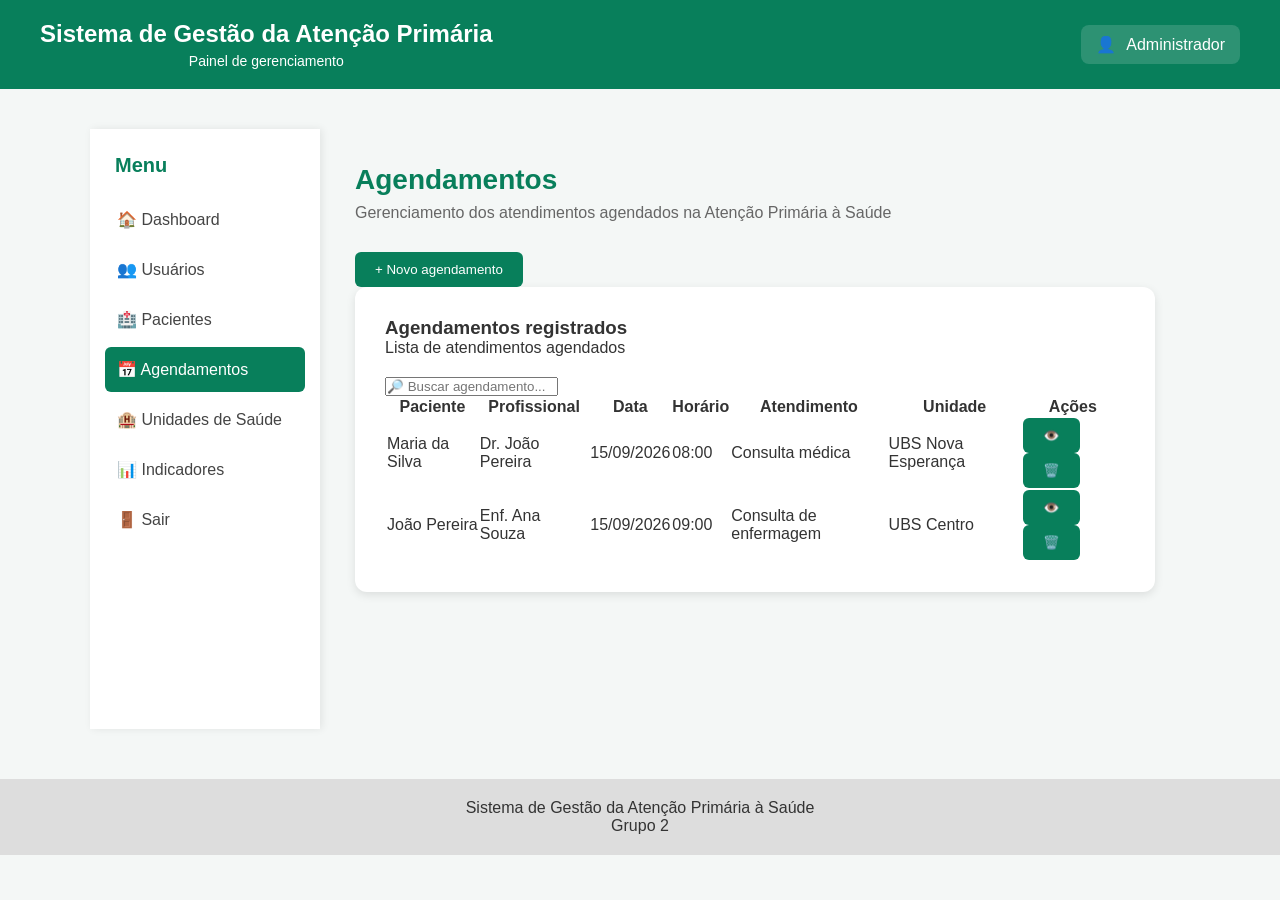
==== pages/agendamentos.html @ d15e2698 "Implementação das telas do sistema APS" ====
<!DOCTYPE html>
<html lang="pt-BR">

<head>

    <meta charset="UTF-8">

    <meta
        name="viewport"
        content="width=device-width, initial-scale=1.0"
    >

    <title>Agendamentos - Sistema de Gestão APS</title>

    <link
        rel="stylesheet"
        href="../css/style.css"
    >

</head>

<body class="pagina-dashboard">


    <!-- CABEÇALHO -->

    <header class="dashboard-header">

        <div>

            <h1>
                Sistema de Gestão da Atenção Primária
            </h1>

            <p>
                Painel de gerenciamento
            </p>

        </div>


        <div class="usuario-logado">

            <span>👤</span>

            <span>
                Administrador
            </span>

        </div>

    </header>



    <!-- ÁREA PRINCIPAL -->

    <main class="dashboard-container">


        <!-- MENU LATERAL -->

        <aside class="menu-lateral">

            <h2>
                Menu
            </h2>


            <a href="dashboard.html">
                🏠 Dashboard
            </a>


            <a href="usuarios.html">
                👥 Usuários
            </a>


            <a href="pacientes.html">
                🏥 Pacientes
            </a>


            <a
                href="agendamentos.html"
                class="menu-ativo"
            >
                📅 Agendamentos
            </a>


            <a href="unidades.html">
                🏨 Unidades de Saúde
            </a>


            <a href="indicadores.html">
                📊 Indicadores
            </a>


            <a href="../index.html">
                🚪 Sair
            </a>

        </aside>



        <!-- CONTEÚDO -->

        <section class="dashboard-content">


            <!-- TÍTULO -->

            <div class="dashboard-titulo">

                <h2>
                    Agendamentos
                </h2>

                <p>
                    Gerenciamento dos atendimentos
                    agendados na Atenção Primária à Saúde
                </p>

            </div>



            <!-- BOTÃO -->

            <div class="barra-acoes">

                <button
                    class="botao"
                    onclick="abrirFormularioAgendamento()"
                >
                    + Novo agendamento
                </button>

            </div>



            <!-- FORMULÁRIO -->

            <section
                id="formularioAgendamento"
                class="card formulario-paciente"
                style="display: none;"
            >

                <h3>
                    Novo agendamento
                </h3>


                <form id="formAgendamento">


                    <div class="form-grid">


                        <div class="campo">

                            <label for="pacienteAgendamento">
                                Paciente
                            </label>

                            <input
                                type="text"
                                id="pacienteAgendamento"
                                placeholder="Nome do paciente"
                                required
                            >

                        </div>


                        <div class="campo">

                            <label for="profissionalAgendamento">
                                Profissional
                            </label>

                            <input
                                type="text"
                                id="profissionalAgendamento"
                                placeholder="Nome do profissional"
                                required
                            >

                        </div>


                        <div class="campo">

                            <label for="dataAgendamento">
                                Data
                            </label>

                            <input
                                type="date"
                                id="dataAgendamento"
                                required
                            >

                        </div>


                        <div class="campo">

                            <label for="horaAgendamento">
                                Horário
                            </label>

                            <input
                                type="time"
                                id="horaAgendamento"
                                required
                            >

                        </div>


                        <div class="campo">

                            <label for="tipoAtendimento">
                                Tipo de atendimento
                            </label>

                            <select
                                id="tipoAtendimento"
                                required
                            >

                                <option value="">
                                    Selecione
                                </option>

                                <option value="Consulta médica">
                                    Consulta médica
                                </option>

                                <option value="Consulta de enfermagem">
                                    Consulta de enfermagem
                                </option>

                                <option value="Odontologia">
                                    Odontologia
                                </option>

                                <option value="Vacinação">
                                    Vacinação
                                </option>

                                <option value="Procedimento">
                                    Procedimento
                                </option>

                                <option value="Acompanhamento">
                                    Acompanhamento
                                </option>

                            </select>

                        </div>


                        <div class="campo">

                            <label for="unidadeAgendamento">
                                Unidade de saúde
                            </label>

                            <select
                                id="unidadeAgendamento"
                                required
                            >

                                <option value="">
                                    Selecione
                                </option>

                                <option value="UBS Nova Esperança">
                                    UBS Nova Esperança
                                </option>

                                <option value="UBS Centro">
                                    UBS Centro
                                </option>

                                <option value="UBS São José">
                                    UBS São José
                                </option>

                            </select>

                        </div>


                    </div>


                    <div class="form-acoes">


                        <button
                            type="submit"
                            class="botao"
                        >
                            Salvar agendamento
                        </button>


                        <button
                            type="button"
                            class="botao botao-secundario"
                            onclick="fecharFormularioAgendamento()"
                        >
                            Cancelar
                        </button>


                    </div>

                </form>

            </section>



            <!-- LISTA -->

            <section class="card tabela-container">


                <div class="tabela-cabecalho">


                    <div>

                        <h3>
                            Agendamentos registrados
                        </h3>

                        <p>
                            Lista de atendimentos agendados
                        </p>

                    </div>


                    <div>

                        <input
                            type="text"
                            id="buscarAgendamento"
                            class="campo-busca"
                            placeholder="🔎 Buscar agendamento..."
                            onkeyup="buscarAgendamento()"
                        >

                    </div>


                </div>



                <div class="tabela-scroll">


                    <table>


                        <thead>

                            <tr>

                                <th>
                                    Paciente
                                </th>

                                <th>
                                    Profissional
                                </th>

                                <th>
                                    Data
                                </th>

                                <th>
                                    Horário
                                </th>

                                <th>
                                    Atendimento
                                </th>

                                <th>
                                    Unidade
                                </th>

                                <th>
                                    Ações
                                </th>

                            </tr>

                        </thead>



                        <tbody id="listaAgendamentos">


                            <tr>

                                <td>
                                    Maria da Silva
                                </td>

                                <td>
                                    Dr. João Pereira
                                </td>

                                <td>
                                    15/09/2026
                                </td>

                                <td>
                                    08:00
                                </td>

                                <td>
                                    Consulta médica
                                </td>

                                <td>
                                    UBS Nova Esperança
                                </td>

                                <td>

                                    <button
                                        class="botao-acao"
                                        onclick="visualizarAgendamento('Maria da Silva')"
                                    >
                                        👁️
                                    </button>


                                    <button
                                        class="botao-acao botao-excluir"
                                        onclick="excluirAgendamento(this)"
                                    >
                                        🗑️
                                    </button>

                                </td>

                            </tr>



                            <tr>

                                <td>
                                    João Pereira
                                </td>

                                <td>
                                    Enf. Ana Souza
                                </td>

                                <td>
                                    15/09/2026
                                </td>

                                <td>
                                    09:00
                                </td>

                                <td>
                                    Consulta de enfermagem
                                </td>

                                <td>
                                    UBS Centro
                                </td>

                                <td>

                                    <button
                                        class="botao-acao"
                                        onclick="visualizarAgendamento('João Pereira')"
                                    >
                                        👁️
                                    </button>


                                    <button
                                        class="botao-acao botao-excluir"
                                        onclick="excluirAgendamento(this)"
                                    >
                                        🗑️
                                    </button>

                                </td>

                            </tr>


                        </tbody>

                    </table>

                </div>

            </section>


        </section>

    </main>



    <!-- RODAPÉ -->

    <footer class="rodape">

        <p>
            Sistema de Gestão da Atenção Primária à Saúde
        </p>

        <p>
            Grupo 2
        </p>

    </footer>



    <script src="../js/script.js"></script>

</body>

</html>
---- css/style.css ----
* {
    margin: 0;
    padding: 0;
    box-sizing: border-box;
}

body {
    font-family: Arial, sans-serif;
    background-color: #f4f7f6;
    color: #333;
}

header {
    background-color: #087f5b;
    color: white;
    text-align: center;
    padding: 35px 20px;
}

header h1 {
    margin-bottom: 10px;
}

main {
    width: 90%;
    max-width: 1100px;
    margin: 40px auto;
}

.menu {
    display: grid;
    grid-template-columns: repeat(2, 1fr);
    gap: 25px;
}

.card {
    background-color: white;
    padding: 30px;
    border-radius: 12px;
    box-shadow: 0 3px 10px rgba(0, 0, 0, 0.1);
}

.card h2 {
    color: #087f5b;
    margin-bottom: 15px;
}

.card p {
    margin-bottom: 20px;
}

button {
    background-color: #087f5b;
    color: white;
    border: none;
    padding: 10px 20px;
    border-radius: 6px;
    cursor: pointer;
}

button:hover {
    background-color: #056b4d;
}

footer {
    text-align: center;
    padding: 20px;
    margin-top: 50px;
    background-color: #ddd;
}

.pagina-login {
    min-height: 100vh;

    display: flex;

    align-items: center;

    justify-content: center;

    background-color: #f4f7f6;
}


.login-container {
    width: 100%;

    max-width: 450px;

    padding: 20px;
}


.login-card {
    background-color: white;

    padding: 40px;

    border-radius: 15px;

    box-shadow: 0 5px 20px rgba(0, 0, 0, 0.12);
}


.login-cabecalho {
    text-align: center;

    margin-bottom: 30px;
}


.login-icone {
    font-size: 50px;

    margin-bottom: 15px;
}


.login-cabecalho h1 {
    color: #087f5b;

    font-size: 25px;

    margin-bottom: 10px;
}


.login-cabecalho p {
    color: #666;

    font-size: 16px;
}


.campo {
    margin-bottom: 20px;
}


.campo label {
    display: block;

    margin-bottom: 8px;

    font-weight: bold;

    color: #333;
}


.campo input {
    width: 100%;

    padding: 12px;

    border: 1px solid #ccc;

    border-radius: 6px;

    font-size: 16px;

    outline: none;
}


.campo input:focus {
    border-color: #087f5b;
}


.botao-login {
    width: 100%;

    padding: 12px;

    border: none;

    border-radius: 6px;

    background-color: #087f5b;

    color: white;

    font-size: 16px;

    font-weight: bold;

    cursor: pointer;
}


.botao-login:hover {
    background-color: #056b4d;
}


.voltar {
    display: block;

    text-align: center;

    margin-top: 20px;

    color: #087f5b;

    text-decoration: none;
}


.voltar:hover {
    text-decoration: underline;
}

/* ============================= */
/* DASHBOARD                     */
/* ============================= */

.pagina-dashboard {
    min-height: 100vh;
    background-color: #f4f7f6;
}


/* CABEÇALHO DO DASHBOARD */

.dashboard-header {
    background-color: #087f5b;

    color: white;

    padding: 20px 40px;

    display: flex;

    align-items: center;

    justify-content: space-between;
}

.dashboard-header h1 {
    font-size: 24px;

    margin-bottom: 5px;
}

.dashboard-header p {
    font-size: 14px;
}

.usuario-logado {
    display: flex;

    align-items: center;

    gap: 10px;

    background-color: rgba(255, 255, 255, 0.15);

    padding: 10px 15px;

    border-radius: 8px;
}


/* ÁREA PRINCIPAL */

.dashboard-container {
    display: flex;

    min-height: 600px;
}


/* MENU LATERAL */

.menu-lateral {
    width: 230px;

    background-color: white;

    padding: 25px 15px;

    box-shadow: 2px 0 8px rgba(0, 0, 0, 0.08);
}

.menu-lateral h2 {
    color: #087f5b;

    font-size: 20px;

    margin-bottom: 20px;

    padding-left: 10px;
}

.menu-lateral a {
    display: block;

    text-decoration: none;

    color: #444;

    padding: 13px 12px;

    margin-bottom: 5px;

    border-radius: 6px;

    transition: 0.3s;
}

.menu-lateral a:hover {
    background-color: #e8f5f0;

    color: #087f5b;
}

.menu-lateral .menu-ativo {
    background-color: #087f5b;

    color: white;
}


/* CONTEÚDO */

.dashboard-content {
    flex: 1;

    padding: 35px;
}

.dashboard-titulo {
    margin-bottom: 30px;
}

.dashboard-titulo h2 {
    color: #087f5b;

    font-size: 28px;

    margin-bottom: 8px;
}

.dashboard-titulo p {
    color: #666;
}


/* CARDS */

.dashboard-cards {
    display: grid;

    grid-template-columns: repeat(4, 1fr);

    gap: 20px;

    margin-bottom: 40px;
}

.dashboard-card {
    background-color: white;

    padding: 22px;

    border-radius: 10px;

    display: flex;

    align-items: center;

    gap: 15px;

    box-shadow: 0 3px 10px rgba(0, 0, 0, 0.08);

    transition: 0.3s;
}

.dashboard-card:hover {
    transform: translateY(-3px);
}

.dashboard-card-icone {
    font-size: 35px;
}

.dashboard-card h3 {
    color: #087f5b;

    font-size: 16px;

    margin-bottom: 5px;
}

.dashboard-card strong {
    display: block;

    font-size: 28px;

    color: #333;

    margin-bottom: 4px;
}

.dashboard-card p {
    font-size: 12px;

    color: #777;
}


/* ACESSO RÁPIDO */

.acesso-rapido h2 {
    color: #087f5b;

    margin-bottom: 20px;
}

.acesso-grid {
    display: grid;

    grid-template-columns: repeat(4, 1fr);

    gap: 20px;
}

.acesso-card {
    background-color: white;

    text-decoration: none;

    color: #333;

    text-align: center;

    padding: 25px;

    border-radius: 10px;

    box-shadow: 0 3px 10px rgba(0, 0, 0, 0.08);

    transition: 0.3s;
}

.acesso-card:hover {
    transform: translateY(-4px);

    box-shadow: 0 5px 15px rgba(0, 0, 0, 0.12);
}

.acesso-card span {
    font-size: 35px;

    display: block;

    margin-bottom: 10px;
}

.acesso-card h3 {
    color: #087f5b;

    margin-bottom: 8px;
}

.acesso-card p {
    font-size: 14px;

    color: #777;
}


/* RESPONSIVIDADE */

@media (max-width: 1000px) {

    .dashboard-cards {
        grid-template-columns: repeat(2, 1fr);
    }

    .acesso-grid {
        grid-template-columns: repeat(2, 1fr);
    }

}


@media (max-width: 700px) {

    .dashboard-header {
        flex-direction: column;

        gap: 15px;

        text-align: center;
    }

    .dashboard-container {
        flex-direction: column;
    }

    .menu-lateral {
        width: 100%;
    }

    .dashboard-content {
        padding: 20px;
    }

    .dashboard-cards {
        grid-template-columns: 1fr;
    }

    .acesso-grid {
        grid-template-columns: 1fr;
    }

}
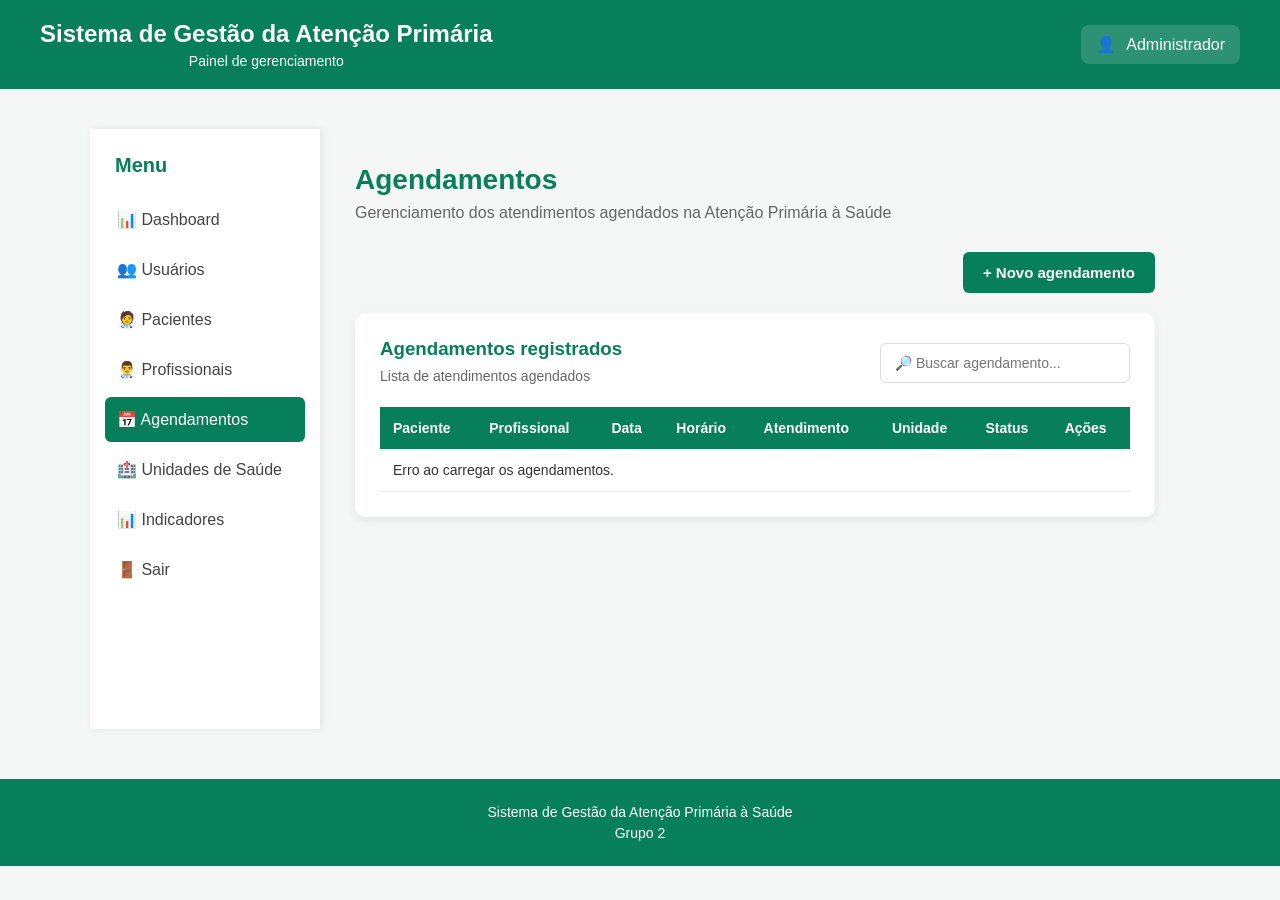
==== commit 435f9a58: "Implementa integração da interface com API e CRUDs" ====
--- a/pages/agendamentos.html
+++ b/pages/agendamentos.html
@@ -68,7 +68,7 @@
 
 
             <a href="dashboard.html">
-                🏠 Dashboard
+                📊 Dashboard
             </a>
 
 
@@ -78,7 +78,12 @@
 
 
             <a href="pacientes.html">
-                🏥 Pacientes
+                🧑‍⚕️ Pacientes
+            </a>
+
+
+            <a href="profissionais.html">
+                👨‍⚕️ Profissionais
             </a>
 
 
@@ -91,7 +96,7 @@
 
 
             <a href="unidades.html">
-                🏨 Unidades de Saúde
+                🏥 Unidades de Saúde
             </a>
 
 
@@ -164,21 +169,30 @@
                     <div class="form-grid">
 
 
+                        <!-- PACIENTE -->
+
                         <div class="campo">
 
                             <label for="pacienteAgendamento">
                                 Paciente
                             </label>
 
-                            <input
-                                type="text"
+                            <select
                                 id="pacienteAgendamento"
-                                placeholder="Nome do paciente"
                                 required
                             >
 
+                                <option value="">
+                                    Carregando pacientes...
+                                </option>
+
+                            </select>
+
                         </div>
 
+
+
+                        <!-- PROFISSIONAL -->
 
                         <div class="campo">
 
@@ -186,15 +200,22 @@
                                 Profissional
                             </label>
 
-                            <input
-                                type="text"
+                            <select
                                 id="profissionalAgendamento"
-                                placeholder="Nome do profissional"
                                 required
                             >
 
+                                <option value="">
+                                    Carregando profissionais...
+                                </option>
+
+                            </select>
+
                         </div>
 
+
+
+                        <!-- DATA -->
 
                         <div class="campo">
 
@@ -211,6 +232,9 @@
                         </div>
 
 
+
+                        <!-- HORÁRIO -->
+
                         <div class="campo">
 
                             <label for="horaAgendamento">
@@ -226,6 +250,9 @@
                         </div>
 
 
+
+                        <!-- TIPO -->
+
                         <div class="campo">
 
                             <label for="tipoAtendimento">
@@ -270,6 +297,9 @@
                         </div>
 
 
+
+                        <!-- UNIDADE -->
+
                         <div class="campo">
 
                             <label for="unidadeAgendamento">
@@ -282,21 +312,9 @@
                             >
 
                                 <option value="">
-                                    Selecione
+                                    Carregando unidades...
                                 </option>
 
-                                <option value="UBS Nova Esperança">
-                                    UBS Nova Esperança
-                                </option>
-
-                                <option value="UBS Centro">
-                                    UBS Centro
-                                </option>
-
-                                <option value="UBS São José">
-                                    UBS São José
-                                </option>
-
                             </select>
 
                         </div>
@@ -304,6 +322,9 @@
 
                     </div>
 
+
+
+                    <!-- AÇÕES -->
 
                     <div class="form-acoes">
 
@@ -406,6 +427,10 @@
                                 </th>
 
                                 <th>
+                                    Status
+                                </th>
+
+                                <th>
                                     Ações
                                 </th>
 
@@ -417,103 +442,13 @@
 
                         <tbody id="listaAgendamentos">
 
-
                             <tr>
 
-                                <td>
-                                    Maria da Silva
+                                <td colspan="8">
+                                    Carregando agendamentos...
                                 </td>
 
-                                <td>
-                                    Dr. João Pereira
-                                </td>
-
-                                <td>
-                                    15/09/2026
-                                </td>
-
-                                <td>
-                                    08:00
-                                </td>
-
-                                <td>
-                                    Consulta médica
-                                </td>
-
-                                <td>
-                                    UBS Nova Esperança
-                                </td>
-
-                                <td>
-
-                                    <button
-                                        class="botao-acao"
-                                        onclick="visualizarAgendamento('Maria da Silva')"
-                                    >
-                                        👁️
-                                    </button>
-
-
-                                    <button
-                                        class="botao-acao botao-excluir"
-                                        onclick="excluirAgendamento(this)"
-                                    >
-                                        🗑️
-                                    </button>
-
-                                </td>
-
                             </tr>
-
-
-
-                            <tr>
-
-                                <td>
-                                    João Pereira
-                                </td>
-
-                                <td>
-                                    Enf. Ana Souza
-                                </td>
-
-                                <td>
-                                    15/09/2026
-                                </td>
-
-                                <td>
-                                    09:00
-                                </td>
-
-                                <td>
-                                    Consulta de enfermagem
-                                </td>
-
-                                <td>
-                                    UBS Centro
-                                </td>
-
-                                <td>
-
-                                    <button
-                                        class="botao-acao"
-                                        onclick="visualizarAgendamento('João Pereira')"
-                                    >
-                                        👁️
-                                    </button>
-
-
-                                    <button
-                                        class="botao-acao botao-excluir"
-                                        onclick="excluirAgendamento(this)"
-                                    >
-                                        🗑️
-                                    </button>
-
-                                </td>
-
-                            </tr>
-
 
                         </tbody>
 
@@ -548,6 +483,809 @@
 
     <script src="../js/script.js"></script>
 
+
+    <!-- SCRIPT DA TELA DE AGENDAMENTOS -->
+
+    <script>
+
+        const API = "http://localhost:8080/api";
+
+        let pacientes = [];
+        let profissionais = [];
+        let unidades = [];
+        let agendamentos = [];
+
+
+
+        /* =========================
+           ABRIR FORMULÁRIO
+        ========================= */
+
+        function abrirFormularioAgendamento() {
+
+            document.getElementById(
+                "formularioAgendamento"
+            ).style.display = "block";
+
+            carregarDadosFormulario();
+
+        }
+
+
+
+        /* =========================
+           FECHAR FORMULÁRIO
+        ========================= */
+
+        function fecharFormularioAgendamento() {
+
+            document.getElementById(
+                "formularioAgendamento"
+            ).style.display = "none";
+
+            document.getElementById(
+                "formAgendamento"
+            ).reset();
+
+        }
+
+
+
+        /* =========================
+           CARREGAR PACIENTES
+        ========================= */
+
+        async function carregarPacientes() {
+
+            const select =
+                document.getElementById(
+                    "pacienteAgendamento"
+                );
+
+            try {
+
+                const resposta =
+                    await fetch(
+                        `${API}/pacientes`
+                    );
+
+                if (!resposta.ok) {
+                    throw new Error(
+                        "Erro ao carregar pacientes"
+                    );
+                }
+
+                pacientes = await resposta.json();
+
+                select.innerHTML =
+                    '<option value="">Selecione o paciente</option>';
+
+                pacientes.forEach(paciente => {
+
+                    const option =
+                        document.createElement("option");
+
+                    option.value = paciente.id;
+
+                    option.textContent =
+                        `${paciente.nome} - CPF: ${paciente.cpf}`;
+
+                    select.appendChild(option);
+
+                });
+
+            } catch (erro) {
+
+                console.error(erro);
+
+                select.innerHTML =
+                    '<option value="">Erro ao carregar pacientes</option>';
+
+            }
+
+        }
+
+
+
+        /* =========================
+           CARREGAR PROFISSIONAIS
+        ========================= */
+
+        async function carregarProfissionais() {
+
+            const select =
+                document.getElementById(
+                    "profissionalAgendamento"
+                );
+
+            try {
+
+                const resposta =
+                    await fetch(
+                        `${API}/profissionais`
+                    );
+
+                if (!resposta.ok) {
+                    throw new Error(
+                        "Erro ao carregar profissionais"
+                    );
+                }
+
+                profissionais =
+                    await resposta.json();
+
+                select.innerHTML =
+                    '<option value="">Selecione o profissional</option>';
+
+                profissionais.forEach(profissional => {
+
+                    const option =
+                        document.createElement("option");
+
+                    option.value =
+                        profissional.id;
+
+                    option.textContent =
+                        `${profissional.nome} - ${profissional.especialidade}`;
+
+                    select.appendChild(option);
+
+                });
+
+            } catch (erro) {
+
+                console.error(erro);
+
+                select.innerHTML =
+                    '<option value="">Erro ao carregar profissionais</option>';
+
+            }
+
+        }
+
+
+
+        /* =========================
+           CARREGAR UNIDADES
+        ========================= */
+
+        async function carregarUnidades() {
+
+            const select =
+                document.getElementById(
+                    "unidadeAgendamento"
+                );
+
+            try {
+
+                const resposta =
+                    await fetch(
+                        `${API}/unidades-saude`
+                    );
+
+                if (!resposta.ok) {
+                    throw new Error(
+                        "Erro ao carregar unidades"
+                    );
+                }
+
+                unidades =
+                    await resposta.json();
+
+                select.innerHTML =
+                    '<option value="">Selecione a unidade</option>';
+
+                unidades.forEach(unidade => {
+
+                    const option =
+                        document.createElement("option");
+
+                    option.value =
+                        unidade.id;
+
+                    option.textContent =
+                        unidade.nome;
+
+                    select.appendChild(option);
+
+                });
+
+            } catch (erro) {
+
+                console.error(erro);
+
+                select.innerHTML =
+                    '<option value="">Erro ao carregar unidades</option>';
+
+            }
+
+        }
+
+
+
+        /* =========================
+           CARREGAR DADOS DO FORMULÁRIO
+        ========================= */
+
+        async function carregarDadosFormulario() {
+
+            await Promise.all([
+
+                carregarPacientes(),
+
+                carregarProfissionais(),
+
+                carregarUnidades()
+
+            ]);
+
+        }
+
+
+
+        /* =========================
+           SALVAR AGENDAMENTO
+        ========================= */
+
+        document
+            .getElementById("formAgendamento")
+            .addEventListener(
+                "submit",
+                async function (evento) {
+
+                    evento.preventDefault();
+
+                    const pacienteId =
+                        document.getElementById(
+                            "pacienteAgendamento"
+                        ).value;
+
+                    const profissionalId =
+                        document.getElementById(
+                            "profissionalAgendamento"
+                        ).value;
+
+                    const data =
+                        document.getElementById(
+                            "dataAgendamento"
+                        ).value;
+
+                    const horario =
+                        document.getElementById(
+                            "horaAgendamento"
+                        ).value;
+
+                    const tipoAtendimento =
+                        document.getElementById(
+                            "tipoAtendimento"
+                        ).value;
+
+                    const unidadeSaudeId =
+                        document.getElementById(
+                            "unidadeAgendamento"
+                        ).value;
+
+
+
+                    const agendamento = {
+
+                        data: data,
+
+                        horario: horario,
+
+                        tipoAtendimento:
+                            tipoAtendimento,
+
+                        status: "AGENDADO",
+
+                        pacienteId:
+                            Number(pacienteId),
+
+                        profissionalId:
+                            Number(profissionalId),
+
+                        unidadeSaudeId:
+                            Number(unidadeSaudeId)
+
+                    };
+
+
+
+                    try {
+
+                        const resposta =
+                            await fetch(
+                                `${API}/agendamentos`,
+                                {
+
+                                    method: "POST",
+
+                                    headers: {
+                                        "Content-Type":
+                                            "application/json"
+                                    },
+
+                                    body:
+                                        JSON.stringify(
+                                            agendamento
+                                        )
+
+                                }
+                            );
+
+
+
+                        if (!resposta.ok) {
+
+                            const erro =
+                                await resposta.text();
+
+                            console.error(
+                                "Erro da API:",
+                                erro
+                            );
+
+                            alert(
+                                "Não foi possível salvar o agendamento."
+                            );
+
+                            return;
+
+                        }
+
+
+
+                        alert(
+                            "Agendamento salvo com sucesso!"
+                        );
+
+
+
+                        fecharFormularioAgendamento();
+
+                        carregarAgendamentos();
+
+                    } catch (erro) {
+
+                        console.error(erro);
+
+                        alert(
+                            "Erro de conexão com a API."
+                        );
+
+                    }
+
+                }
+            );
+
+
+
+        /* =========================
+           CARREGAR AGENDAMENTOS
+        ========================= */
+
+        async function carregarAgendamentos() {
+
+            const tabela =
+                document.getElementById(
+                    "listaAgendamentos"
+                );
+
+            tabela.innerHTML = `
+                <tr>
+                    <td colspan="8">
+                        Carregando agendamentos...
+                    </td>
+                </tr>
+            `;
+
+
+
+            try {
+
+                const resposta =
+                    await fetch(
+                        `${API}/agendamentos`
+                    );
+
+                if (!resposta.ok) {
+
+                    throw new Error(
+                        "Erro ao carregar agendamentos"
+                    );
+
+                }
+
+
+
+                agendamentos =
+                    await resposta.json();
+
+
+
+                tabela.innerHTML = "";
+
+
+
+                if (agendamentos.length === 0) {
+
+                    tabela.innerHTML = `
+                        <tr>
+                            <td colspan="8">
+                                Nenhum agendamento cadastrado.
+                            </td>
+                        </tr>
+                    `;
+
+                    return;
+
+                }
+
+
+
+                for (
+                    const agendamento
+                    of agendamentos
+                ) {
+
+                    const paciente =
+                        pacientes.find(
+                            p =>
+                                p.id ===
+                                agendamento.pacienteId
+                        );
+
+                    const profissional =
+                        profissionais.find(
+                            p =>
+                                p.id ===
+                                agendamento.profissionalId
+                        );
+
+                    const unidade =
+                        unidades.find(
+                            u =>
+                                u.id ===
+                                agendamento.unidadeSaudeId
+                        );
+
+
+
+                    const tr =
+                        document.createElement("tr");
+
+
+
+                    tr.innerHTML = `
+
+                        <td>
+                            ${
+                                paciente
+                                    ? paciente.nome
+                                    : "Não encontrado"
+                            }
+                        </td>
+
+                        <td>
+                            ${
+                                profissional
+                                    ? profissional.nome
+                                    : "Não encontrado"
+                            }
+                        </td>
+
+                        <td>
+                            ${formatarData(agendamento.data)}
+                        </td>
+
+                        <td>
+                            ${agendamento.horario || ""}
+                        </td>
+
+                        <td>
+                            ${agendamento.tipoAtendimento || ""}
+                        </td>
+
+                        <td>
+                            ${
+                                unidade
+                                    ? unidade.nome
+                                    : "Não encontrada"
+                            }
+                        </td>
+
+                        <td>
+                            ${agendamento.status || ""}
+                        </td>
+
+                        <td>
+
+                            <button
+                                class="botao-acao"
+                                onclick="visualizarAgendamentoAPI(${agendamento.id})"
+                                title="Visualizar"
+                            >
+                                👁️
+                            </button>
+
+                            <button
+                                class="botao-acao botao-excluir"
+                                onclick="excluirAgendamentoAPI(${agendamento.id})"
+                                title="Excluir"
+                            >
+                                🗑️
+                            </button>
+
+                        </td>
+
+                    `;
+
+
+
+                    tabela.appendChild(tr);
+
+                }
+
+
+
+            } catch (erro) {
+
+                console.error(erro);
+
+                tabela.innerHTML = `
+                    <tr>
+                        <td colspan="8">
+                            Erro ao carregar os agendamentos.
+                        </td>
+                    </tr>
+                `;
+
+            }
+
+        }
+
+
+
+        /* =========================
+           FORMATAR DATA
+        ========================= */
+
+        function formatarData(data) {
+
+            if (!data) {
+                return "";
+            }
+
+            const partes =
+                data.split("-");
+
+            if (partes.length === 3) {
+
+                return `${partes[2]}/${partes[1]}/${partes[0]}`;
+
+            }
+
+            return data;
+
+        }
+
+
+
+        /* =========================
+           VISUALIZAR
+        ========================= */
+
+        function visualizarAgendamentoAPI(id) {
+
+            const agendamento =
+                agendamentos.find(
+                    item =>
+                        item.id === id
+                );
+
+            if (!agendamento) {
+                return;
+            }
+
+
+
+            const paciente =
+                pacientes.find(
+                    p =>
+                        p.id ===
+                        agendamento.pacienteId
+                );
+
+            const profissional =
+                profissionais.find(
+                    p =>
+                        p.id ===
+                        agendamento.profissionalId
+                );
+
+            const unidade =
+                unidades.find(
+                    u =>
+                        u.id ===
+                        agendamento.unidadeSaudeId
+                );
+
+
+
+            alert(
+
+                "Agendamento\n\n" +
+
+                "Paciente: " +
+                (paciente
+                    ? paciente.nome
+                    : "Não encontrado") +
+
+                "\nProfissional: " +
+                (profissional
+                    ? profissional.nome
+                    : "Não encontrado") +
+
+                "\nData: " +
+                formatarData(
+                    agendamento.data
+                ) +
+
+                "\nHorário: " +
+                agendamento.horario +
+
+                "\nAtendimento: " +
+                agendamento.tipoAtendimento +
+
+                "\nUnidade: " +
+                (unidade
+                    ? unidade.nome
+                    : "Não encontrada") +
+
+                "\nStatus: " +
+                agendamento.status
+
+            );
+
+        }
+
+
+
+        /* =========================
+           EXCLUIR
+        ========================= */
+
+        async function excluirAgendamentoAPI(id) {
+
+            const confirmar =
+                confirm(
+                    "Deseja realmente excluir este agendamento?"
+                );
+
+            if (!confirmar) {
+                return;
+            }
+
+
+
+            try {
+
+                const resposta =
+                    await fetch(
+                        `${API}/agendamentos/${id}`,
+                        {
+                            method: "DELETE"
+                        }
+                    );
+
+
+
+                if (!resposta.ok) {
+
+                    alert(
+                        "Não foi possível excluir o agendamento."
+                    );
+
+                    return;
+
+                }
+
+
+
+                alert(
+                    "Agendamento excluído com sucesso!"
+                );
+
+
+
+                carregarAgendamentos();
+
+
+
+            } catch (erro) {
+
+                console.error(erro);
+
+                alert(
+                    "Erro de conexão com a API."
+                );
+
+            }
+
+        }
+
+
+
+        /* =========================
+           BUSCA
+        ========================= */
+
+        function buscarAgendamento() {
+
+            const texto =
+                document
+                    .getElementById(
+                        "buscarAgendamento"
+                    )
+                    .value
+                    .toLowerCase();
+
+
+
+            const linhas =
+                document.querySelectorAll(
+                    "#listaAgendamentos tr"
+                );
+
+
+
+            linhas.forEach(linha => {
+
+                const conteudo =
+                    linha.textContent
+                        .toLowerCase();
+
+                if (
+                    conteudo.includes(texto)
+                ) {
+
+                    linha.style.display = "";
+
+                } else {
+
+                    linha.style.display = "none";
+
+                }
+
+            });
+
+        }
+
+
+
+        /* =========================
+           INICIALIZAÇÃO
+        ========================= */
+
+        async function inicializarPagina() {
+
+            await carregarPacientes();
+
+            await carregarProfissionais();
+
+            await carregarUnidades();
+
+            await carregarAgendamentos();
+
+        }
+
+
+
+        inicializarPagina();
+
+    </script>
+
+
 </body>
 
 </html>
--- a/css/style.css
+++ b/css/style.css
@@ -516,4 +516,490 @@
         grid-template-columns: 1fr;
     }
 
+}
+
+/* ========================================= */
+/* IDENTIDADE VISUAL DO SISTEMA APS          */
+/* ========================================= */
+
+:root {
+    --verde-principal: #087f5b;
+    --verde-escuro: #056b4d;
+    --verde-claro: #e8f5f0;
+
+    --branco: #ffffff;
+
+    --cinza-fundo: #f4f7f6;
+    --cinza-texto: #333333;
+    --cinza-secundario: #666666;
+    --cinza-borda: #dddddd;
+}
+
+
+/* CONFIGURAÇÃO GERAL */
+
+* {
+    box-sizing: border-box;
+}
+
+
+body {
+    margin: 0;
+
+    font-family: Arial, Helvetica, sans-serif;
+
+    color: var(--cinza-texto);
+
+    background-color: var(--cinza-fundo);
+}
+
+
+/* TÍTULOS */
+
+h1,
+h2,
+h3,
+p {
+    margin-top: 0;
+}
+
+
+/* BOTÕES */
+
+.botao,
+.botao-login {
+    border: none;
+
+    background-color: var(--verde-principal);
+
+    color: var(--branco);
+
+    padding: 12px 20px;
+
+    border-radius: 6px;
+
+    font-size: 15px;
+
+    font-weight: bold;
+
+    cursor: pointer;
+
+    transition: 0.3s;
+}
+
+
+.botao:hover,
+.botao-login:hover {
+    background-color: var(--verde-escuro);
+
+    transform: translateY(-1px);
+}
+
+
+/* CARDS GERAIS */
+
+.card {
+    background-color: var(--branco);
+
+    padding: 25px;
+
+    border-radius: 10px;
+
+    box-shadow: 0 3px 10px rgba(0, 0, 0, 0.08);
+}
+
+
+.card h3 {
+    color: var(--verde-principal);
+
+    margin-bottom: 10px;
+}
+
+
+.card p {
+    color: var(--cinza-secundario);
+
+    line-height: 1.6;
+}
+
+
+/* LINKS */
+
+a {
+    transition: 0.3s;
+}
+
+
+/* RODAPÉ */
+
+.rodape {
+    background-color: var(--verde-principal);
+
+    color: var(--branco);
+
+    text-align: center;
+
+    padding: 20px;
+
+    font-size: 14px;
+}
+
+
+.rodape p {
+    margin: 5px;
+}
+
+/* =========================================
+   TELA DE PACIENTES
+========================================= */
+
+.barra-acoes {
+    display: flex;
+    justify-content: flex-end;
+    margin-bottom: 20px;
+}
+
+.formulario-paciente {
+    margin-bottom: 25px;
+}
+
+.formulario-paciente h3 {
+    color: var(--verde-principal);
+    margin-bottom: 20px;
+}
+
+.form-grid {
+    display: grid;
+    grid-template-columns: repeat(2, 1fr);
+    gap: 20px;
+}
+
+.form-grid .campo {
+    margin-bottom: 0;
+}
+
+.campo select {
+    width: 100%;
+    padding: 12px;
+    border: 1px solid var(--cinza-borda);
+    border-radius: 6px;
+    font-size: 15px;
+    background-color: white;
+}
+
+.campo select:focus {
+    outline: none;
+    border-color: var(--verde-principal);
+}
+
+.form-acoes {
+    display: flex;
+    gap: 10px;
+    margin-top: 25px;
+}
+
+.botao-secundario {
+    background-color: #777;
+}
+
+.botao-secundario:hover {
+    background-color: #555;
+}
+
+.tabela-container {
+    overflow: hidden;
+}
+
+.tabela-cabecalho {
+    display: flex;
+    align-items: center;
+    justify-content: space-between;
+    gap: 20px;
+    margin-bottom: 20px;
+}
+
+.tabela-cabecalho h3 {
+    color: var(--verde-principal);
+    margin-bottom: 5px;
+}
+
+.tabela-cabecalho p {
+    color: var(--cinza-secundario);
+    font-size: 14px;
+    margin-bottom: 0;
+}
+
+.campo-busca {
+    width: 250px;
+    padding: 11px 14px;
+    border: 1px solid var(--cinza-borda);
+    border-radius: 6px;
+    font-size: 14px;
+}
+
+.campo-busca:focus {
+    outline: none;
+    border-color: var(--verde-principal);
+}
+
+.tabela-scroll {
+    overflow-x: auto;
+}
+
+.tabela-scroll table {
+    width: 100%;
+    border-collapse: collapse;
+}
+
+.tabela-scroll th {
+    background-color: var(--verde-principal);
+    color: white;
+    padding: 13px;
+    text-align: left;
+    font-size: 14px;
+}
+
+.tabela-scroll td {
+    padding: 13px;
+    border-bottom: 1px solid #eeeeee;
+    font-size: 14px;
+}
+
+.tabela-scroll tbody tr:hover {
+    background-color: var(--verde-claro);
+}
+
+.botao-acao {
+    border: none;
+    background-color: var(--verde-claro);
+    padding: 7px 10px;
+    border-radius: 5px;
+    cursor: pointer;
+    margin-right: 5px;
+}
+
+.botao-acao:hover {
+    background-color: #d1ebe2;
+}
+
+.botao-excluir {
+    background-color: #fbeaea;
+}
+
+.botao-excluir:hover {
+    background-color: #f5cccc;
+}
+
+
+/* RESPONSIVIDADE */
+
+@media (max-width: 800px) {
+
+    .form-grid {
+        grid-template-columns: 1fr;
+    }
+
+    .tabela-cabecalho {
+        flex-direction: column;
+        align-items: stretch;
+    }
+
+    .campo-busca {
+        width: 100%;
+    }
+
+}
+
+
+@media (max-width: 600px) {
+
+    .form-acoes {
+        flex-direction: column;
+    }
+
+    .form-acoes .botao {
+        width: 100%;
+    }
+
+}
+
+/* =========================================
+   TELA DE UNIDADES DE SAÚDE
+========================================= */
+
+.status-ativo {
+    display: inline-block;
+    padding: 5px 10px;
+    border-radius: 15px;
+    background-color: #e8f5f0;
+    color: var(--verde-principal);
+    font-size: 13px;
+    font-weight: bold;
+}
+
+.status-inativo {
+    display: inline-block;
+    padding: 5px 10px;
+    border-radius: 15px;
+    background-color: #fbeaea;
+    color: #b42318;
+    font-size: 13px;
+    font-weight: bold;
+}
+
+/* =========================================
+   TELA DE INDICADORES
+========================================= */
+
+.filtros-indicadores {
+    margin-bottom: 25px;
+}
+
+.filtros-indicadores h3 {
+    color: var(--verde-principal);
+    margin-bottom: 20px;
+}
+
+.filtros-indicadores .botao {
+    margin-top: 20px;
+}
+
+.indicadores-grid {
+    display: grid;
+    grid-template-columns: repeat(2, 1fr);
+    gap: 20px;
+    margin-bottom: 25px;
+}
+
+.indicador-card {
+    background-color: white;
+    padding: 25px;
+    border-radius: 10px;
+    box-shadow: 0 3px 10px rgba(0, 0, 0, 0.08);
+}
+
+.indicador-topo {
+    display: flex;
+    align-items: center;
+    justify-content: space-between;
+    margin-bottom: 20px;
+}
+
+.indicador-icone {
+    font-size: 35px;
+}
+
+.indicador-status {
+    padding: 6px 12px;
+    border-radius: 15px;
+    font-size: 12px;
+    font-weight: bold;
+}
+
+.status-bom {
+    background-color: #e8f5f0;
+    color: var(--verde-principal);
+}
+
+.status-otimo {
+    background-color: #e7f0ff;
+    color: #1769aa;
+}
+
+.status-atencao {
+    background-color: #fff4e5;
+    color: #a15c00;
+}
+
+.indicador-card h3 {
+    color: #333;
+    font-size: 18px;
+    margin-bottom: 10px;
+}
+
+.indicador-valor {
+    color: var(--verde-principal);
+    font-size: 38px;
+    font-weight: bold;
+    margin-bottom: 10px;
+}
+
+.indicador-card p {
+    color: #666;
+    font-size: 14px;
+    line-height: 1.5;
+    min-height: 42px;
+}
+
+.barra-indicador {
+    width: 100%;
+    height: 10px;
+    background-color: #eeeeee;
+    border-radius: 10px;
+    overflow: hidden;
+    margin-top: 20px;
+}
+
+.barra-progresso {
+    height: 100%;
+    background-color: var(--verde-principal);
+    border-radius: 10px;
+}
+
+.resumo-indicadores {
+    margin-bottom: 25px;
+}
+
+.resumo-indicadores h3 {
+    color: var(--verde-principal);
+    margin-bottom: 20px;
+}
+
+.resumo-grid {
+    display: grid;
+    grid-template-columns: repeat(4, 1fr);
+    gap: 15px;
+}
+
+.resumo-item {
+    background-color: var(--cinza-fundo);
+    padding: 20px;
+    border-radius: 8px;
+    text-align: center;
+}
+
+.resumo-item span {
+    display: block;
+    color: #666;
+    font-size: 13px;
+    margin-bottom: 8px;
+}
+
+.resumo-item strong {
+    font-size: 28px;
+    color: var(--verde-principal);
+}
+
+
+/* RESPONSIVIDADE */
+
+@media (max-width: 800px) {
+
+    .indicadores-grid {
+        grid-template-columns: 1fr;
+    }
+
+    .resumo-grid {
+        grid-template-columns: repeat(2, 1fr);
+    }
+
+}
+
+
+@media (max-width: 500px) {
+
+    .resumo-grid {
+        grid-template-columns: 1fr;
+    }
+
 }
